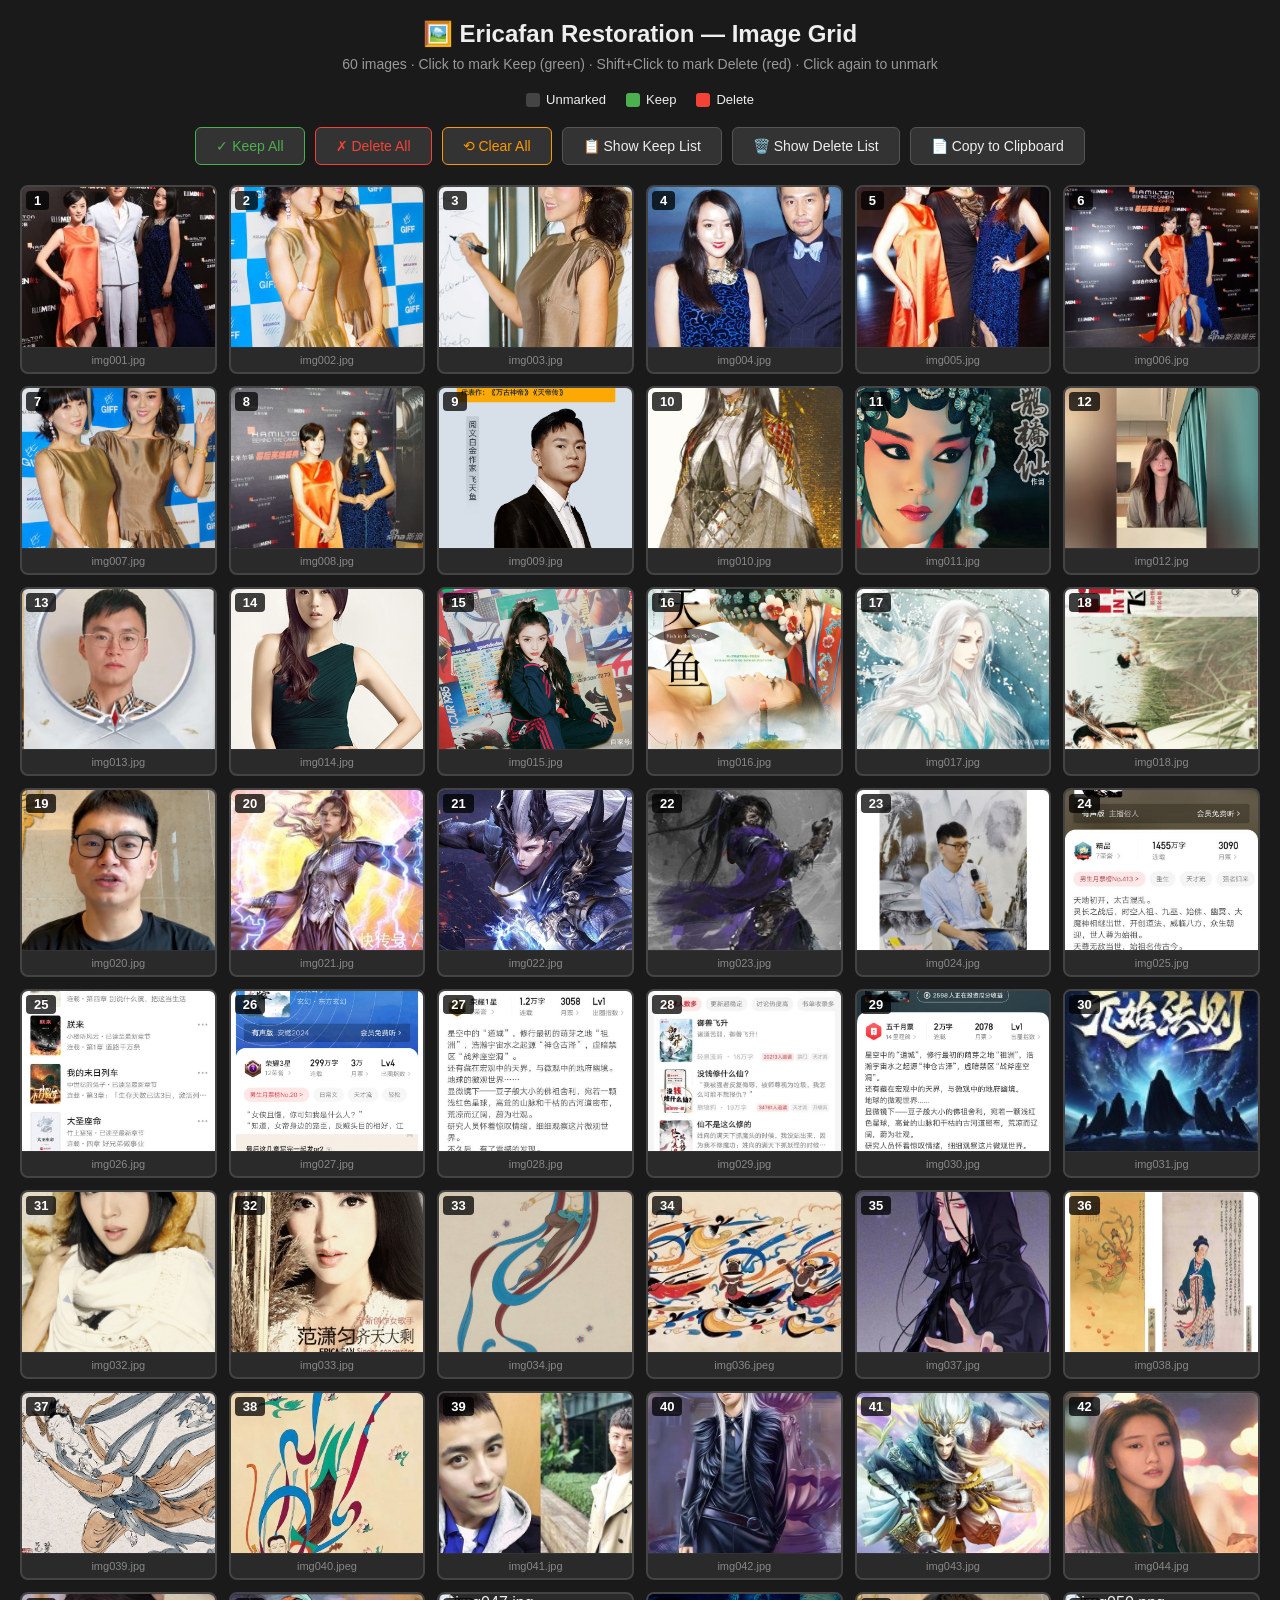
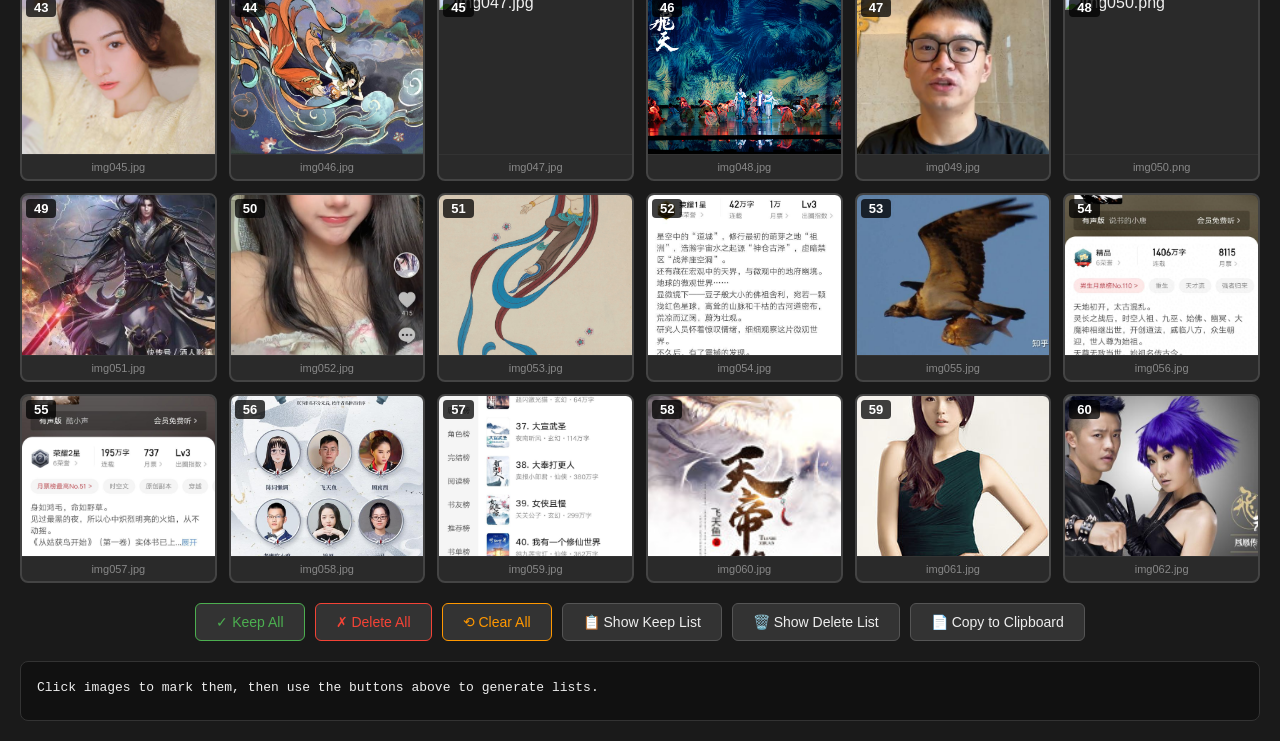
==== images/grid.html @ 3ca64557 "Force gramophone/splash redraw with real pixel resize and reload fallback - Shrink container by 24px" ====
<!DOCTYPE html>
<html lang="en">
<head>
<meta charset="UTF-8">
<meta name="viewport" content="width=device-width, initial-scale=1.0">
<title>Ericafan Restoration — Image Grid</title>
<style>
  * { box-sizing: border-box; margin: 0; padding: 0; }
  body {
    font-family: -apple-system, BlinkMacSystemFont, 'Segoe UI', Roboto, sans-serif;
    background: #1a1a1a;
    color: #eee;
    padding: 20px;
  }
  h1 {
    text-align: center;
    margin-bottom: 8px;
    font-size: 24px;
  }
  .stats {
    text-align: center;
    color: #999;
    margin-bottom: 20px;
    font-size: 14px;
  }
  .grid {
    display: grid;
    grid-template-columns: repeat(auto-fill, minmax(180px, 1fr));
    gap: 12px;
  }
  .card {
    background: #2a2a2a;
    border-radius: 8px;
    overflow: hidden;
    border: 2px solid #444;
    transition: border-color 0.2s, box-shadow 0.2s;
    cursor: pointer;
    position: relative;
  }
  .card:hover {
    border-color: #4a9eff;
    box-shadow: 0 0 12px rgba(74, 158, 255, 0.3);
  }
  .card.selected {
    border-color: #4caf50;
    box-shadow: 0 0 12px rgba(76, 175, 80, 0.4);
  }
  .card.deleted {
    border-color: #f44336;
    box-shadow: 0 0 12px rgba(244, 67, 54, 0.4);
    opacity: 0.6;
  }
  .card .num {
    position: absolute;
    top: 4px;
    left: 4px;
    background: rgba(0,0,0,0.75);
    color: #fff;
    font-size: 13px;
    font-weight: bold;
    padding: 2px 8px;
    border-radius: 4px;
    z-index: 2;
  }
  .card .badge {
    position: absolute;
    top: 4px;
    right: 4px;
    font-size: 11px;
    font-weight: bold;
    padding: 2px 8px;
    border-radius: 4px;
    z-index: 2;
  }
  .badge.keep { background: #4caf50; color: #fff; }
  .badge.delete { background: #f44336; color: #fff; }
  .card img {
    width: 100%;
    height: 160px;
    object-fit: cover;
    display: block;
  }
  .card .filename {
    padding: 6px 8px;
    font-size: 11px;
    color: #888;
    text-align: center;
    border-top: 1px solid #333;
  }
  .actions {
    text-align: center;
    margin: 20px 0;
    display: flex;
    flex-wrap: wrap;
    justify-content: center;
    gap: 10px;
  }
  .actions button {
    background: #333;
    color: #eee;
    border: 1px solid #555;
    padding: 10px 20px;
    border-radius: 6px;
    font-size: 14px;
    cursor: pointer;
    transition: background 0.2s;
  }
  .actions button:hover { background: #444; }
  .actions .keep-btn { border-color: #4caf50; color: #4caf50; }
  .actions .keep-btn:hover { background: #4caf50; color: #fff; }
  .actions .delete-btn { border-color: #f44336; color: #f44336; }
  .actions .delete-btn:hover { background: #f44336; color: #fff; }
  .actions .clear-btn { border-color: #ff9800; color: #ff9800; }
  .actions .clear-btn:hover { background: #ff9800; color: #fff; }
  #output {
    background: #111;
    border: 1px solid #333;
    border-radius: 8px;
    padding: 16px;
    margin-top: 16px;
    font-family: monospace;
    font-size: 13px;
    line-height: 1.6;
    white-space: pre-wrap;
    word-break: break-all;
    min-height: 60px;
  }
  .legend {
    display: flex;
    justify-content: center;
    gap: 20px;
    margin: 12px 0;
    font-size: 13px;
  }
  .legend-item { display: flex; align-items: center; gap: 6px; }
  .legend-swatch {
    display: inline-block;
    width: 14px; height: 14px;
    border-radius: 3px;
  }
  .legend-swatch.green { background: #4caf50; }
  .legend-swatch.red { background: #f44336; }
  .legend-swatch.gray { background: #444; }
</style>
</head>
<body>
<h1>🖼️ Ericafan Restoration — Image Grid</h1>
<p class="stats">60 images · Click to mark Keep (green) · Shift+Click to mark Delete (red) · Click again to unmark</p>

<div class="legend">
  <span class="legend-item"><span class="legend-swatch gray"></span> Unmarked</span>
  <span class="legend-item"><span class="legend-swatch green"></span> Keep</span>
  <span class="legend-item"><span class="legend-swatch red"></span> Delete</span>
</div>

<div class="actions">
  <button class="keep-btn" onclick="markAll('keep')">✓ Keep All</button>
  <button class="delete-btn" onclick="markAll('delete')">✗ Delete All</button>
  <button class="clear-btn" onclick="markAll('clear')">⟲ Clear All</button>
  <button onclick="showKeep()">📋 Show Keep List</button>
  <button onclick="showDelete()">🗑️ Show Delete List</button>
  <button onclick="copyOutput()">📄 Copy to Clipboard</button>
</div>

<div class="grid" id="grid"></div>

<div class="actions">
  <button class="keep-btn" onclick="markAll('keep')">✓ Keep All</button>
  <button class="delete-btn" onclick="markAll('delete')">✗ Delete All</button>
  <button class="clear-btn" onclick="markAll('clear')">⟲ Clear All</button>
  <button onclick="showKeep()">📋 Show Keep List</button>
  <button onclick="showDelete()">🗑️ Show Delete List</button>
  <button onclick="copyOutput()">📄 Copy to Clipboard</button>
</div>

<div id="output">Click images to mark them, then use the buttons above to generate lists.</div>

<script>
const IMAGES = [
  "img001.jpg", "img002.jpg", "img003.jpg", "img004.jpg", "img005.jpg",
  "img006.jpg", "img007.jpg", "img008.jpg", "img009.jpg", "img010.jpg",
  "img011.jpg", "img012.jpg", "img013.jpg", "img014.jpg", "img015.jpg",
  "img016.jpg", "img017.jpg", "img018.jpg",
  "img020.jpg", "img021.jpg", "img022.jpg", "img023.jpg", "img024.jpg",
  "img025.jpg", "img026.jpg", "img027.jpg", "img028.jpg", "img029.jpg",
  "img030.jpg", "img031.jpg", "img032.jpg", "img033.jpg", "img034.jpg",
  "img036.jpeg", "img037.jpg", "img038.jpg", "img039.jpg",
  "img040.jpeg", "img041.jpg", "img042.jpg", "img043.jpg", "img044.jpg",
  "img045.jpg", "img046.jpg", "img047.jpg", "img048.jpg", "img049.jpg",
  "img050.png", "img051.jpg", "img052.jpg", "img053.jpg", "img054.jpg",
  "img055.jpg", "img056.jpg", "img057.jpg", "img058.jpg", "img059.jpg",
  "img060.jpg", "img061.jpg", "img062.jpg"
];

const state = {}; // filename -> 'keep' | 'delete' | undefined

function render() {
  const grid = document.getElementById('grid');
  grid.innerHTML = '';
  IMAGES.forEach((f, i) => {
    const idx = i + 1;
    const card = document.createElement('div');
    card.className = 'card';
    if (state[f] === 'keep') card.classList.add('selected');
    if (state[f] === 'delete') card.classList.add('deleted');

    const num = document.createElement('div');
    num.className = 'num';
    num.textContent = idx;
    card.appendChild(num);

    if (state[f]) {
      const badge = document.createElement('div');
      badge.className = 'badge ' + state[f];
      badge.textContent = state[f] === 'keep' ? '✓ KEEP' : '✗ DEL';
      card.appendChild(badge);
    }

    const img = document.createElement('img');
    img.src = f;
    img.loading = 'lazy';
    img.alt = f;
    card.appendChild(img);

    const fn = document.createElement('div');
    fn.className = 'filename';
    fn.textContent = f;
    card.appendChild(fn);

    card.addEventListener('click', (e) => {
      if (e.shiftKey) {
        // shift = delete
        state[f] = (state[f] === 'delete') ? undefined : 'delete';
      } else {
        // normal = keep
        state[f] = (state[f] === 'keep') ? undefined : 'keep';
      }
      render();
    });

    grid.appendChild(card);
  });
}

function markAll(action) {
  IMAGES.forEach(f => {
    if (action === 'keep') state[f] = 'keep';
    else if (action === 'delete') state[f] = 'delete';
    else delete state[f];
  });
  render();
  document.getElementById('output').textContent = action === 'clear' ? 'All marks cleared.' : `All ${IMAGES.length} images marked as "${action}".`;
}

function showKeep() {
  const kept = IMAGES.filter(f => state[f] === 'keep');
  if (kept.length === 0) {
    document.getElementById('output').textContent = 'No images marked as Keep.';
    return;
  }
  const nums = kept.map(f => IMAGES.indexOf(f) + 1).join(', ');
  const files = kept.join('\n');
  document.getElementById('output').textContent =
    `KEEP — ${kept.length} images\nNumbers: ${nums}\n\n${files}`;
}

function showDelete() {
  const del = IMAGES.filter(f => state[f] === 'delete');
  if (del.length === 0) {
    document.getElementById('output').textContent = 'No images marked for Delete.';
    return;
  }
  const nums = del.map(f => IMAGES.indexOf(f) + 1).join(', ');
  const files = del.join('\n');
  document.getElementById('output').textContent =
    `DELETE — ${del.length} images\nNumbers: ${nums}\n\n${files}`;
}

function copyOutput() {
  const text = document.getElementById('output').textContent;
  navigator.clipboard.writeText(text).then(() => {
    const btn = document.querySelector('button[onclick="copyOutput()"]');
    const orig = btn.textContent;
    btn.textContent = '✅ Copied!';
    setTimeout(() => btn.textContent = orig, 1500);
  });
}

render();
</script>
</body>
</html>
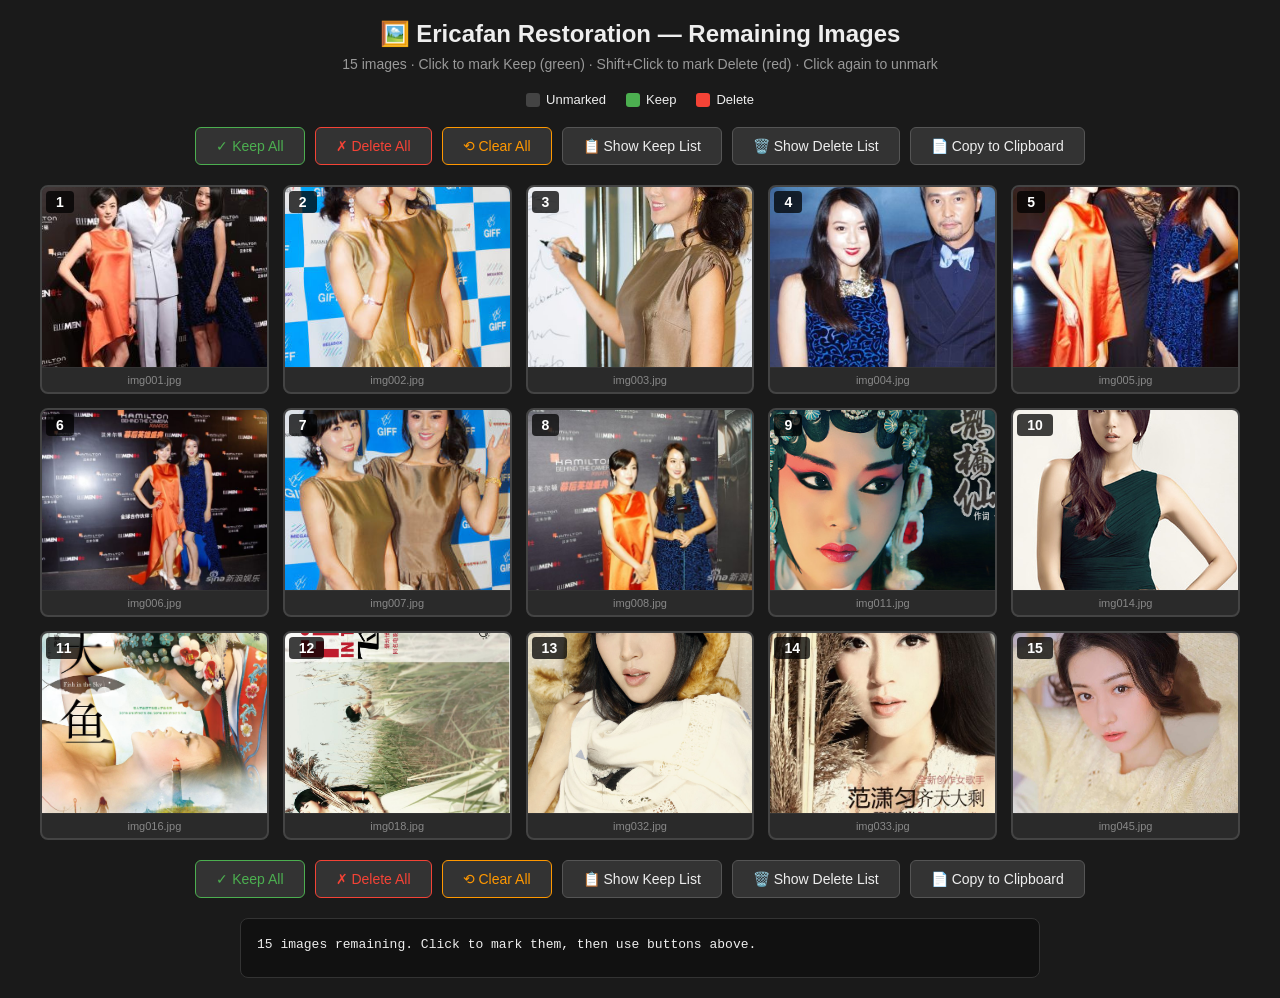
==== commit 86a365a7: "Fix gramophone root cause: keep footer area, remove only its text Root cause: the gramophone lives i" ====
--- a/images/grid.html
+++ b/images/grid.html
@@ -3,7 +3,7 @@
 <head>
 <meta charset="UTF-8">
 <meta name="viewport" content="width=device-width, initial-scale=1.0">
-<title>Ericafan Restoration — Image Grid</title>
+<title>Ericafan Restoration — Remaining Images</title>
 <style>
   * { box-sizing: border-box; margin: 0; padding: 0; }
   body {
@@ -25,8 +25,10 @@
   }
   .grid {
     display: grid;
-    grid-template-columns: repeat(auto-fill, minmax(180px, 1fr));
-    gap: 12px;
+    grid-template-columns: repeat(auto-fill, minmax(220px, 1fr));
+    gap: 14px;
+    max-width: 1200px;
+    margin: 0 auto;
   }
   .card {
     background: #2a2a2a;
@@ -56,9 +58,9 @@
     left: 4px;
     background: rgba(0,0,0,0.75);
     color: #fff;
-    font-size: 13px;
+    font-size: 14px;
     font-weight: bold;
-    padding: 2px 8px;
+    padding: 3px 10px;
     border-radius: 4px;
     z-index: 2;
   }
@@ -76,7 +78,7 @@
   .badge.delete { background: #f44336; color: #fff; }
   .card img {
     width: 100%;
-    height: 160px;
+    height: 180px;
     object-fit: cover;
     display: block;
   }
@@ -118,6 +120,9 @@
     border-radius: 8px;
     padding: 16px;
     margin-top: 16px;
+    max-width: 800px;
+    margin-left: auto;
+    margin-right: auto;
     font-family: monospace;
     font-size: 13px;
     line-height: 1.6;
@@ -144,8 +149,8 @@
 </style>
 </head>
 <body>
-<h1>🖼️ Ericafan Restoration — Image Grid</h1>
-<p class="stats">60 images · Click to mark Keep (green) · Shift+Click to mark Delete (red) · Click again to unmark</p>
+<h1>🖼️ Ericafan Restoration — Remaining Images</h1>
+<p class="stats">15 images · Click to mark Keep (green) · Shift+Click to mark Delete (red) · Click again to unmark</p>
 
 <div class="legend">
   <span class="legend-item"><span class="legend-swatch gray"></span> Unmarked</span>
@@ -173,26 +178,28 @@
   <button onclick="copyOutput()">📄 Copy to Clipboard</button>
 </div>
 
-<div id="output">Click images to mark them, then use the buttons above to generate lists.</div>
+<div id="output">15 images remaining. Click to mark them, then use buttons above.</div>
 
 <script>
 const IMAGES = [
-  "img001.jpg", "img002.jpg", "img003.jpg", "img004.jpg", "img005.jpg",
-  "img006.jpg", "img007.jpg", "img008.jpg", "img009.jpg", "img010.jpg",
-  "img011.jpg", "img012.jpg", "img013.jpg", "img014.jpg", "img015.jpg",
-  "img016.jpg", "img017.jpg", "img018.jpg",
-  "img020.jpg", "img021.jpg", "img022.jpg", "img023.jpg", "img024.jpg",
-  "img025.jpg", "img026.jpg", "img027.jpg", "img028.jpg", "img029.jpg",
-  "img030.jpg", "img031.jpg", "img032.jpg", "img033.jpg", "img034.jpg",
-  "img036.jpeg", "img037.jpg", "img038.jpg", "img039.jpg",
-  "img040.jpeg", "img041.jpg", "img042.jpg", "img043.jpg", "img044.jpg",
-  "img045.jpg", "img046.jpg", "img047.jpg", "img048.jpg", "img049.jpg",
-  "img050.png", "img051.jpg", "img052.jpg", "img053.jpg", "img054.jpg",
-  "img055.jpg", "img056.jpg", "img057.jpg", "img058.jpg", "img059.jpg",
-  "img060.jpg", "img061.jpg", "img062.jpg"
+  "img001.jpg",
+  "img002.jpg",
+  "img003.jpg",
+  "img004.jpg",
+  "img005.jpg",
+  "img006.jpg",
+  "img007.jpg",
+  "img008.jpg",
+  "img011.jpg",
+  "img014.jpg",
+  "img016.jpg",
+  "img018.jpg",
+  "img032.jpg",
+  "img033.jpg",
+  "img045.jpg"
 ];
 
-const state = {}; // filename -> 'keep' | 'delete' | undefined
+const state = {};
 
 function render() {
   const grid = document.getElementById('grid');
@@ -229,10 +236,8 @@
 
     card.addEventListener('click', (e) => {
       if (e.shiftKey) {
-        // shift = delete
         state[f] = (state[f] === 'delete') ? undefined : 'delete';
       } else {
-        // normal = keep
         state[f] = (state[f] === 'keep') ? undefined : 'keep';
       }
       render();
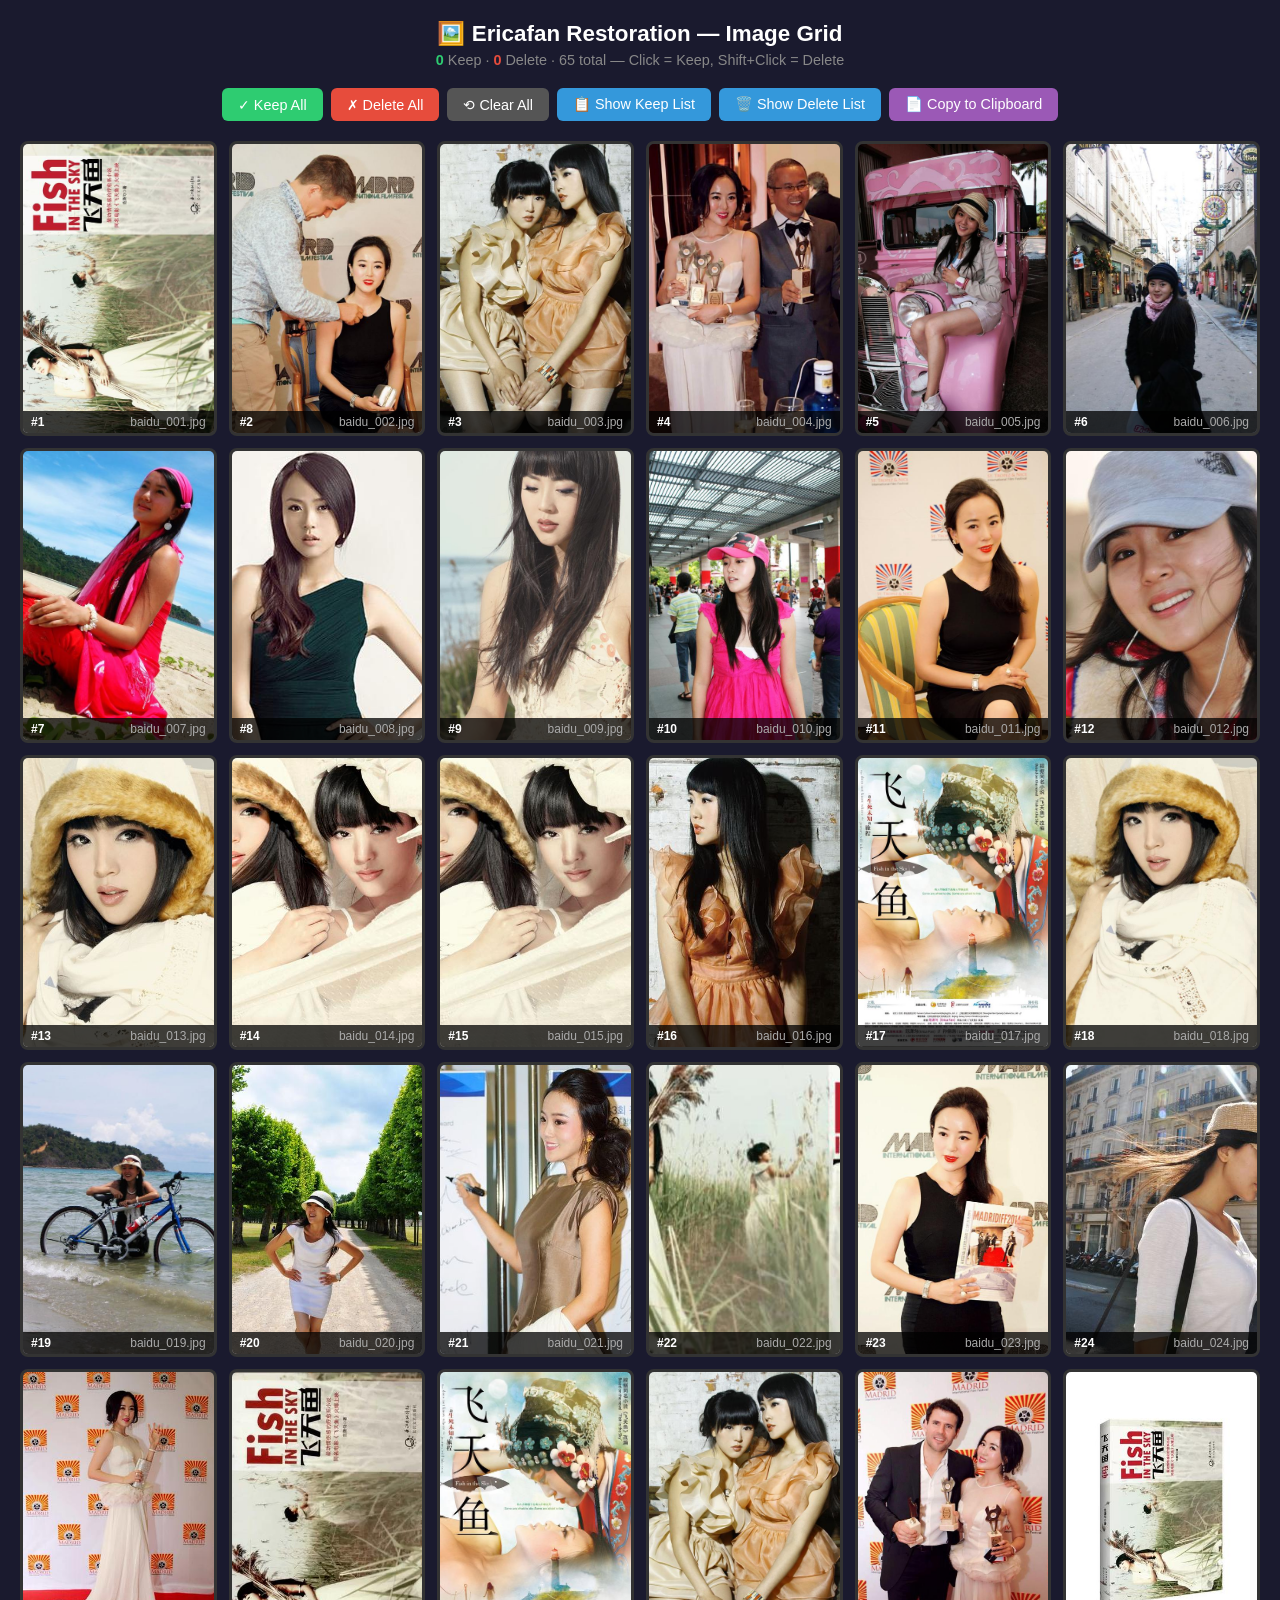
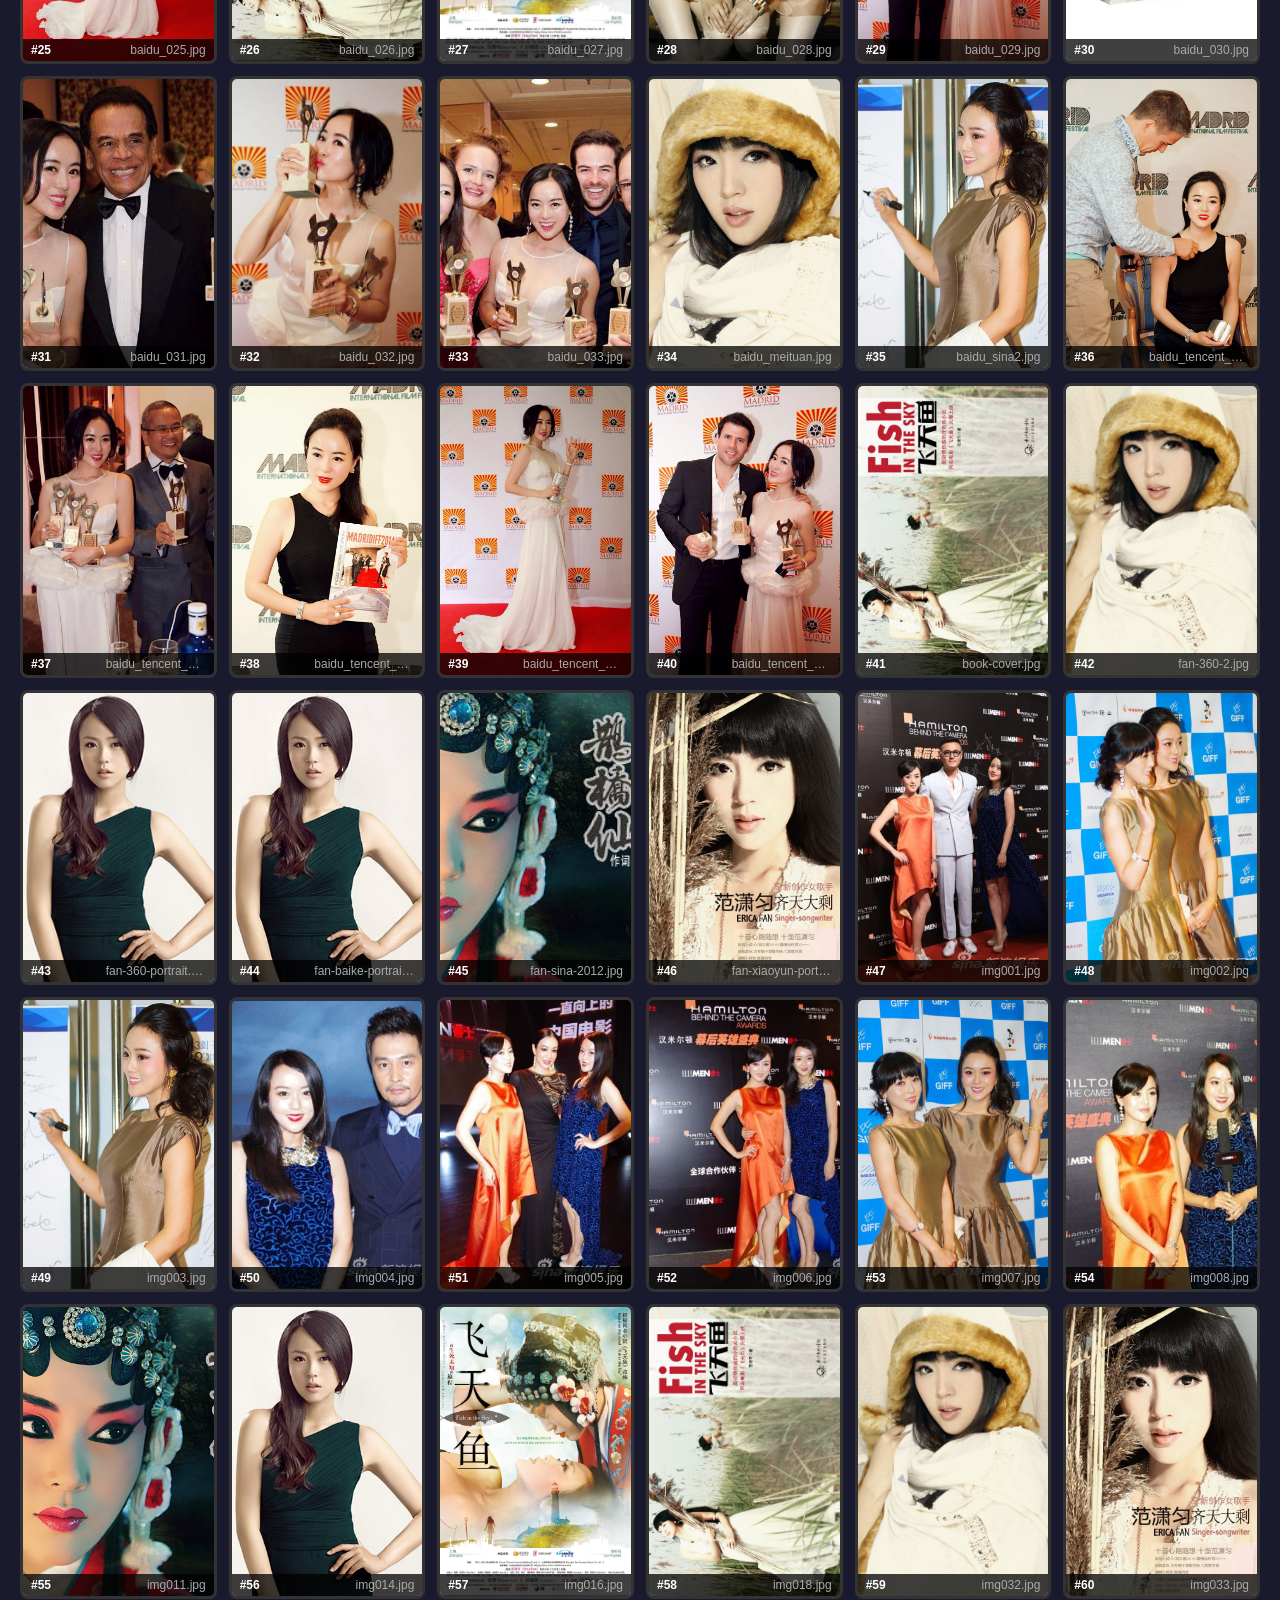
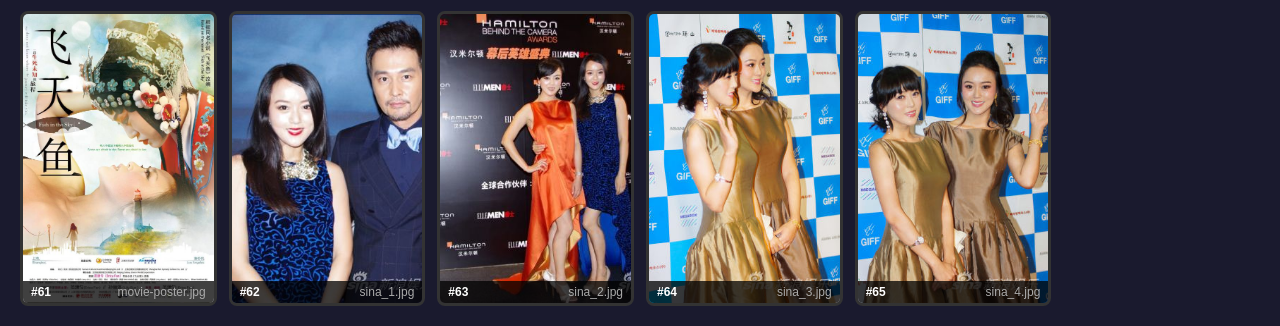
==== commit 3e909e50: "gitignore WORKLOG.md — keep local-only for session sync, stop pushing to GitHub" ====
--- a/images/grid.html
+++ b/images/grid.html
@@ -3,295 +3,145 @@
 <head>
 <meta charset="UTF-8">
 <meta name="viewport" content="width=device-width, initial-scale=1.0">
-<title>Ericafan Restoration — Remaining Images</title>
+<title>Ericafan Restoration — Image Grid (65)</title>
 <style>
-  * { box-sizing: border-box; margin: 0; padding: 0; }
-  body {
-    font-family: -apple-system, BlinkMacSystemFont, 'Segoe UI', Roboto, sans-serif;
-    background: #1a1a1a;
-    color: #eee;
-    padding: 20px;
-  }
-  h1 {
-    text-align: center;
-    margin-bottom: 8px;
-    font-size: 24px;
-  }
-  .stats {
-    text-align: center;
-    color: #999;
-    margin-bottom: 20px;
-    font-size: 14px;
-  }
-  .grid {
-    display: grid;
-    grid-template-columns: repeat(auto-fill, minmax(220px, 1fr));
-    gap: 14px;
-    max-width: 1200px;
-    margin: 0 auto;
-  }
-  .card {
-    background: #2a2a2a;
-    border-radius: 8px;
-    overflow: hidden;
-    border: 2px solid #444;
-    transition: border-color 0.2s, box-shadow 0.2s;
-    cursor: pointer;
-    position: relative;
-  }
-  .card:hover {
-    border-color: #4a9eff;
-    box-shadow: 0 0 12px rgba(74, 158, 255, 0.3);
-  }
-  .card.selected {
-    border-color: #4caf50;
-    box-shadow: 0 0 12px rgba(76, 175, 80, 0.4);
-  }
-  .card.deleted {
-    border-color: #f44336;
-    box-shadow: 0 0 12px rgba(244, 67, 54, 0.4);
-    opacity: 0.6;
-  }
-  .card .num {
-    position: absolute;
-    top: 4px;
-    left: 4px;
-    background: rgba(0,0,0,0.75);
-    color: #fff;
-    font-size: 14px;
-    font-weight: bold;
-    padding: 3px 10px;
-    border-radius: 4px;
-    z-index: 2;
-  }
-  .card .badge {
-    position: absolute;
-    top: 4px;
-    right: 4px;
-    font-size: 11px;
-    font-weight: bold;
-    padding: 2px 8px;
-    border-radius: 4px;
-    z-index: 2;
-  }
-  .badge.keep { background: #4caf50; color: #fff; }
-  .badge.delete { background: #f44336; color: #fff; }
-  .card img {
-    width: 100%;
-    height: 180px;
-    object-fit: cover;
-    display: block;
-  }
-  .card .filename {
-    padding: 6px 8px;
-    font-size: 11px;
-    color: #888;
-    text-align: center;
-    border-top: 1px solid #333;
-  }
-  .actions {
-    text-align: center;
-    margin: 20px 0;
-    display: flex;
-    flex-wrap: wrap;
-    justify-content: center;
-    gap: 10px;
-  }
-  .actions button {
-    background: #333;
-    color: #eee;
-    border: 1px solid #555;
-    padding: 10px 20px;
-    border-radius: 6px;
-    font-size: 14px;
-    cursor: pointer;
-    transition: background 0.2s;
-  }
-  .actions button:hover { background: #444; }
-  .actions .keep-btn { border-color: #4caf50; color: #4caf50; }
-  .actions .keep-btn:hover { background: #4caf50; color: #fff; }
-  .actions .delete-btn { border-color: #f44336; color: #f44336; }
-  .actions .delete-btn:hover { background: #f44336; color: #fff; }
-  .actions .clear-btn { border-color: #ff9800; color: #ff9800; }
-  .actions .clear-btn:hover { background: #ff9800; color: #fff; }
-  #output {
-    background: #111;
-    border: 1px solid #333;
-    border-radius: 8px;
-    padding: 16px;
-    margin-top: 16px;
-    max-width: 800px;
-    margin-left: auto;
-    margin-right: auto;
-    font-family: monospace;
-    font-size: 13px;
-    line-height: 1.6;
-    white-space: pre-wrap;
-    word-break: break-all;
-    min-height: 60px;
-  }
-  .legend {
-    display: flex;
-    justify-content: center;
-    gap: 20px;
-    margin: 12px 0;
-    font-size: 13px;
-  }
-  .legend-item { display: flex; align-items: center; gap: 6px; }
-  .legend-swatch {
-    display: inline-block;
-    width: 14px; height: 14px;
-    border-radius: 3px;
-  }
-  .legend-swatch.green { background: #4caf50; }
-  .legend-swatch.red { background: #f44336; }
-  .legend-swatch.gray { background: #444; }
+* { box-sizing: border-box; margin: 0; padding: 0; }
+body { font-family: -apple-system, BlinkMacSystemFont, 'Segoe UI', Roboto, sans-serif; background: #1a1a2e; color: #eee; padding: 20px; }
+h1 { text-align: center; margin-bottom: 5px; color: #fff; font-size: 1.4rem; }
+.subtitle { text-align: center; color: #888; margin-bottom: 20px; font-size: 0.9rem; }
+.controls { text-align: center; margin-bottom: 20px; display: flex; gap: 8px; justify-content: center; flex-wrap: wrap; }
+.controls button { padding: 8px 16px; border: none; border-radius: 6px; cursor: pointer; font-size: 0.9rem; transition: .2s; }
+.controls button:hover { transform: translateY(-1px); }
+.btn-keep { background: #2ecc71; color: #fff; }
+.btn-delete { background: #e74c3c; color: #fff; }
+.btn-clear { background: #555; color: #fff; }
+.btn-list { background: #3498db; color: #fff; }
+.btn-copy { background: #9b59b6; color: #fff; }
+.keep-count { color: #2ecc71; font-weight: bold; }
+.delete-count { color: #e74c3c; font-weight: bold; }
+.grid { display: grid; grid-template-columns: repeat(auto-fill, minmax(180px, 1fr)); gap: 12px; max-width: 1600px; margin: 0 auto; }
+.card { position: relative; border-radius: 8px; overflow: hidden; cursor: pointer; border: 3px solid #333; transition: .2s; aspect-ratio: 2/3; background: #222; }
+.card:hover { transform: scale(1.03); z-index: 1; }
+.card.keep { border-color: #2ecc71; box-shadow: 0 0 15px rgba(46,204,113,.4); }
+.card.delete { border-color: #e74c3c; box-shadow: 0 0 15px rgba(231,76,60,.4); opacity: .7; }
+.card img { width: 100%; height: 100%; object-fit: cover; display: block; }
+.card .label { position: absolute; bottom: 0; left: 0; right: 0; background: rgba(0,0,0,.75); padding: 4px 8px; font-size: 0.75rem; display: flex; justify-content: space-between; }
+.card .num { font-weight: bold; color: #fff; }
+.card .fname { color: #aaa; overflow: hidden; text-overflow: ellipsis; white-space: nowrap; max-width: 100px; }
+.card .badge { position: absolute; top: 6px; right: 6px; width: 24px; height: 24px; border-radius: 50%; display: flex; align-items: center; justify-content: center; font-size: 0.8rem; font-weight: bold; color: #fff; display: none; }
+.card.keep .badge.keep-badge { display: flex; background: #2ecc71; }
+.card.delete .badge.delete-badge { display: flex; background: #e74c3c; }
+.modal { display: none; position: fixed; top: 0; left: 0; right: 0; bottom: 0; background: rgba(0,0,0,.85); z-index: 1000; justify-content: center; align-items: center; padding: 20px; }
+.modal.show { display: flex; }
+.modal-content { background: #2a2a3e; border-radius: 12px; padding: 20px; max-width: 700px; width: 100%; max-height: 80vh; overflow-y: auto; }
+.modal-content h2 { margin-bottom: 12px; font-size: 1.1rem; }
+.modal-content pre { background: #1a1a2e; padding: 12px; border-radius: 8px; font-size: 0.8rem; white-space: pre-wrap; word-break: break-all; max-height: 50vh; overflow-y: auto; }
+.modal-close { margin-top: 12px; padding: 8px 24px; background: #555; color: #fff; border: none; border-radius: 6px; cursor: pointer; float: right; }
 </style>
 </head>
 <body>
-<h1>🖼️ Ericafan Restoration — Remaining Images</h1>
-<p class="stats">15 images · Click to mark Keep (green) · Shift+Click to mark Delete (red) · Click again to unmark</p>
 
-<div class="legend">
-  <span class="legend-item"><span class="legend-swatch gray"></span> Unmarked</span>
-  <span class="legend-item"><span class="legend-swatch green"></span> Keep</span>
-  <span class="legend-item"><span class="legend-swatch red"></span> Delete</span>
-</div>
+<h1>🖼️ Ericafan Restoration — Image Grid</h1>
+<p class="subtitle"><span class="keep-count" id="keepCount">0</span> Keep · <span class="delete-count" id="deleteCount">0</span> Delete · <span id="totalCount">65</span> total — Click = Keep, Shift+Click = Delete</p>
 
-<div class="actions">
-  <button class="keep-btn" onclick="markAll('keep')">✓ Keep All</button>
-  <button class="delete-btn" onclick="markAll('delete')">✗ Delete All</button>
-  <button class="clear-btn" onclick="markAll('clear')">⟲ Clear All</button>
-  <button onclick="showKeep()">📋 Show Keep List</button>
-  <button onclick="showDelete()">🗑️ Show Delete List</button>
-  <button onclick="copyOutput()">📄 Copy to Clipboard</button>
+<div class="controls">
+  <button class="btn-keep" onclick="markAll('keep')">✓ Keep All</button>
+  <button class="btn-delete" onclick="markAll('delete')">✗ Delete All</button>
+  <button class="btn-clear" onclick="markAll('clear')">⟲ Clear All</button>
+  <button class="btn-list" onclick="showList('keep')">📋 Show Keep List</button>
+  <button class="btn-list" onclick="showList('delete')">🗑️ Show Delete List</button>
+  <button class="btn-copy" onclick="copyList()">📄 Copy to Clipboard</button>
 </div>
 
 <div class="grid" id="grid"></div>
 
-<div class="actions">
-  <button class="keep-btn" onclick="markAll('keep')">✓ Keep All</button>
-  <button class="delete-btn" onclick="markAll('delete')">✗ Delete All</button>
-  <button class="clear-btn" onclick="markAll('clear')">⟲ Clear All</button>
-  <button onclick="showKeep()">📋 Show Keep List</button>
-  <button onclick="showDelete()">🗑️ Show Delete List</button>
-  <button onclick="copyOutput()">📄 Copy to Clipboard</button>
+<div class="modal" id="modal">
+  <div class="modal-content">
+    <h2 id="modalTitle">List</h2>
+    <pre id="modalBody"></pre>
+    <button class="modal-close" onclick="closeModal()">Close</button>
+  </div>
 </div>
 
-<div id="output">15 images remaining. Click to mark them, then use buttons above.</div>
-
 <script>
-const IMAGES = [
-  "img001.jpg",
-  "img002.jpg",
-  "img003.jpg",
-  "img004.jpg",
-  "img005.jpg",
-  "img006.jpg",
-  "img007.jpg",
-  "img008.jpg",
-  "img011.jpg",
-  "img014.jpg",
-  "img016.jpg",
-  "img018.jpg",
-  "img032.jpg",
-  "img033.jpg",
-  "img045.jpg"
-];
+const IMAGES = ["baidu_001.jpg","baidu_002.jpg","baidu_003.jpg","baidu_004.jpg","baidu_005.jpg","baidu_006.jpg","baidu_007.jpg","baidu_008.jpg","baidu_009.jpg","baidu_010.jpg","baidu_011.jpg","baidu_012.jpg","baidu_013.jpg","baidu_014.jpg","baidu_015.jpg","baidu_016.jpg","baidu_017.jpg","baidu_018.jpg","baidu_019.jpg","baidu_020.jpg","baidu_021.jpg","baidu_022.jpg","baidu_023.jpg","baidu_024.jpg","baidu_025.jpg","baidu_026.jpg","baidu_027.jpg","baidu_028.jpg","baidu_029.jpg","baidu_030.jpg","baidu_031.jpg","baidu_032.jpg","baidu_033.jpg","baidu_meituan.jpg","baidu_sina2.jpg","baidu_tencent_1.jpg","baidu_tencent_2.jpg","baidu_tencent_3.jpg","baidu_tencent_4.jpg","baidu_tencent_5.jpg","book-cover.jpg","fan-360-2.jpg","fan-360-portrait.jpg","fan-baike-portrait.jpg","fan-sina-2012.jpg","fan-xiaoyun-portrait.jpg","img001.jpg","img002.jpg","img003.jpg","img004.jpg","img005.jpg","img006.jpg","img007.jpg","img008.jpg","img011.jpg","img014.jpg","img016.jpg","img018.jpg","img032.jpg","img033.jpg","movie-poster.jpg","sina_1.jpg","sina_2.jpg","sina_3.jpg","sina_4.jpg"];
 
 const state = {};
 
-function render() {
+function initGrid() {
   const grid = document.getElementById('grid');
-  grid.innerHTML = '';
-  IMAGES.forEach((f, i) => {
-    const idx = i + 1;
+  IMAGES.forEach((fname, idx) => {
+    const num = idx + 1;
     const card = document.createElement('div');
     card.className = 'card';
-    if (state[f] === 'keep') card.classList.add('selected');
-    if (state[f] === 'delete') card.classList.add('deleted');
+    card.id = 'card-' + num;
+    card.innerHTML = '<img src="' + fname + '" alt="' + fname + '" loading="lazy">'
+      + '<div class="label"><span class="num">#' + num + '</span><span class="fname">' + fname + '</span></div>'
+      + '<div class="badge keep-badge">✓</div><div class="badge delete-badge">✗</div>';
+    card.onclick = (e) => { e.shiftKey ? toggle('delete', num) : toggle('keep', num); };
+    grid.appendChild(card);
+    state[num] = 'none';
+  });
+  updateCounts();
+}
 
-    const num = document.createElement('div');
-    num.className = 'num';
-    num.textContent = idx;
-    card.appendChild(num);
-
-    if (state[f]) {
-      const badge = document.createElement('div');
-      badge.className = 'badge ' + state[f];
-      badge.textContent = state[f] === 'keep' ? '✓ KEEP' : '✗ DEL';
-      card.appendChild(badge);
-    }
-
-    const img = document.createElement('img');
-    img.src = f;
-    img.loading = 'lazy';
-    img.alt = f;
-    card.appendChild(img);
-
-    const fn = document.createElement('div');
-    fn.className = 'filename';
-    fn.textContent = f;
-    card.appendChild(fn);
-
-    card.addEventListener('click', (e) => {
-      if (e.shiftKey) {
-        state[f] = (state[f] === 'delete') ? undefined : 'delete';
-      } else {
-        state[f] = (state[f] === 'keep') ? undefined : 'keep';
-      }
-      render();
-    });
-
-    grid.appendChild(card);
-  });
+function toggle(action, num) {
+  const card = document.getElementById('card-' + num);
+  if (action === 'keep') {
+    if (state[num] === 'keep') { state[num] = 'none'; } else { state[num] = 'keep'; if (state[num+1] === 'delete') state[num+1] = 'none'; }
+  } else {
+    if (state[num] === 'delete') { state[num] = 'none'; } else { state[num] = 'delete'; }
+  }
+  card.className = 'card' + (state[num] === 'keep' ? ' keep' : '') + (state[num] === 'delete' ? ' delete' : '');
+  updateCounts();
 }
 
 function markAll(action) {
-  IMAGES.forEach(f => {
-    if (action === 'keep') state[f] = 'keep';
-    else if (action === 'delete') state[f] = 'delete';
-    else delete state[f];
+  IMAGES.forEach((_, idx) => {
+    const num = idx + 1;
+    const card = document.getElementById('card-' + num);
+    if (action === 'keep') { state[num] = 'keep'; card.className = 'card keep'; }
+    else if (action === 'delete') { state[num] = 'delete'; card.className = 'card delete'; }
+    else { state[num] = 'none'; card.className = 'card'; }
   });
-  render();
-  document.getElementById('output').textContent = action === 'clear' ? 'All marks cleared.' : `All ${IMAGES.length} images marked as "${action}".`;
+  updateCounts();
 }
 
-function showKeep() {
-  const kept = IMAGES.filter(f => state[f] === 'keep');
-  if (kept.length === 0) {
-    document.getElementById('output').textContent = 'No images marked as Keep.';
-    return;
-  }
-  const nums = kept.map(f => IMAGES.indexOf(f) + 1).join(', ');
-  const files = kept.join('\n');
-  document.getElementById('output').textContent =
-    `KEEP — ${kept.length} images\nNumbers: ${nums}\n\n${files}`;
+function showList(action) {
+  const items = IMAGES.filter((_, idx) => state[idx + 1] === action).map((f, idx) => {
+    const num = IMAGES.indexOf(f) + 1;
+    return '#' + num + ' — ' + f;
+  });
+  document.getElementById('modalTitle').textContent = action === 'keep' ? '📋 Keep List (' + items.length + ')' : '🗑️ Delete List (' + items.length + ')';
+  document.getElementById('modalBody').textContent = items.length ? items.join('\n') : '(none)';
+  document.getElementById('modal').classList.add('show');
 }
 
-function showDelete() {
-  const del = IMAGES.filter(f => state[f] === 'delete');
-  if (del.length === 0) {
-    document.getElementById('output').textContent = 'No images marked for Delete.';
-    return;
-  }
-  const nums = del.map(f => IMAGES.indexOf(f) + 1).join(', ');
-  const files = del.join('\n');
-  document.getElementById('output').textContent =
-    `DELETE — ${del.length} images\nNumbers: ${nums}\n\n${files}`;
+function copyList() {
+  const keep = IMAGES.filter((_, idx) => state[idx + 1] === 'keep').map((f, idx) => {
+    const num = IMAGES.indexOf(f) + 1;
+    return '#K' + num + ' — ' + f;
+  }).join('\n');
+  const del = IMAGES.filter((_, idx) => state[idx + 1] === 'delete').map((f, idx) => {
+    const num = IMAGES.indexOf(f) + 1;
+    return '#D' + num + ' — ' + f;
+  }).join('\n');
+  const text = 'KEEP (' + IMAGES.filter((_, idx) => state[idx + 1] === 'keep').length + '):\n' + keep + '\n\nDELETE (' + IMAGES.filter((_, idx) => state[idx + 1] === 'delete').length + '):\n' + del;
+  navigator.clipboard.writeText(text).then(() => alert('Copied!'));
 }
 
-function copyOutput() {
-  const text = document.getElementById('output').textContent;
-  navigator.clipboard.writeText(text).then(() => {
-    const btn = document.querySelector('button[onclick="copyOutput()"]');
-    const orig = btn.textContent;
-    btn.textContent = '✅ Copied!';
-    setTimeout(() => btn.textContent = orig, 1500);
-  });
+function closeModal() { document.getElementById('modal').classList.remove('show'); }
+
+function updateCounts() {
+  const k = IMAGES.filter((_, idx) => state[idx + 1] === 'keep').length;
+  const d = IMAGES.filter((_, idx) => state[idx + 1] === 'delete').length;
+  document.getElementById('keepCount').textContent = k;
+  document.getElementById('deleteCount').textContent = d;
 }
 
-render();
+initGrid();
+document.addEventListener('keydown', (e) => { if (e.key === 'Escape') closeModal(); });
 </script>
+
 </body>
-</html>
+</html>
